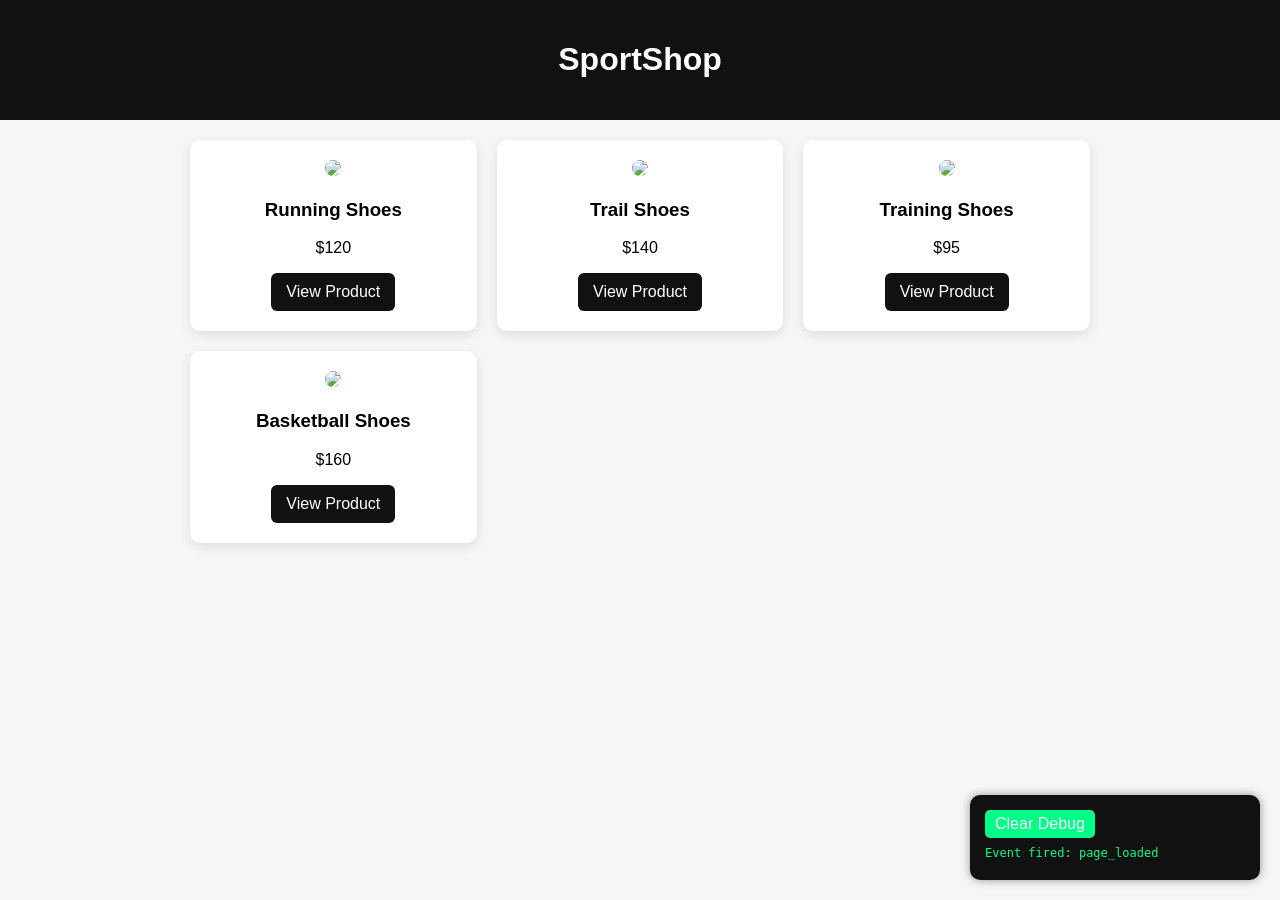
==== index.html @ c04d64f9 "First commit" ====
<!DOCTYPE html>
<html>

<head>
    <!-- Google Tag Manager -->
    <script>(function (w, d, s, l, i) {
            w[l] = w[l] || []; w[l].push({
                'gtm.start':
                    new Date().getTime(), event: 'gtm.js'
            }); var f = d.getElementsByTagName(s)[0],
                j = d.createElement(s), dl = l != 'dataLayer' ? '&l=' + l : ''; j.async = true; j.src =
                    'https://www.googletagmanager.com/gtm.js?id=' + i + dl; f.parentNode.insertBefore(j, f);
        })(window, document, 'script', 'dataLayer', 'GTM-MQ4SX8XN');</script>
    <!-- End Google Tag Manager -->

    <title>SportShop</title>

    <link rel="stylesheet" href="css/styles.css">

    <script>
        window.dataLayer = window.dataLayer || [];
    </script>

    <script src="js/tracking.js"></script>

</head>

<body onload="debugEvent('page_loaded')">
    <!-- Google Tag Manager (noscript) -->
    <noscript><iframe src="https://www.googletagmanager.com/ns.html?id=GTM-MQ4SX8XN" height="0" width="0"
            style="display:none;visibility:hidden"></iframe></noscript>
    <!-- End Google Tag Manager (noscript) -->

    <header>
        <h1>SportShop</h1>
    </header>

    <div class="container">
        <div id="product-list" class="product-grid"></div>
    </div>

    <script src="js/products.js"></script>
    <script src="js/render.js"></script>

    <div id="debug-panel">
        <button onclick="clearDebug()">Clear Debug</button>
        <div id="debug-events"></div>
    </div>
</body>

</html>
---- css/styles.css ----
body {
    font-family: Arial, sans-serif;
    background: #f5f5f5;
    margin: 0;
    padding: 0;
}

header {
    background: #111;
    color: white;
    padding: 20px;
    text-align: center;
}

.container {
    width: 900px;
    margin: auto;
    padding: 40px;
}

.product-card {
    background: white;
    padding: 30px;
    border-radius: 10px;
    box-shadow: 0 4px 10px rgba(0, 0, 0, 0.1);
    text-align: center;
}

button {
    background: #007bff;
    border: none;
    padding: 12px 20px;
    color: white;
    font-size: 16px;
    border-radius: 5px;
    cursor: pointer;
}

button:hover {
    background: #0056b3;
}

.price {
    font-size: 22px;
    margin: 10px 0;
    font-weight: bold;
}

a {
    text-decoration: none;
}

#debug-panel {
    position: fixed;
    bottom: 20px;
    right: 20px;
    width: 260px;

    background: #111;
    color: #00ff88;

    padding: 15px;
    border-radius: 10px;

    font-family: monospace;
    font-size: 12px;

    box-shadow: 0 0 10px rgba(0, 0, 0, 0.4);

    max-height: 300px;
    overflow-y: auto;

    z-index: 9999;
}

#debug-panel div {
    margin-bottom: 5px;
}

#debug-panel button{
background:#00ff88;
border:none;
padding:5px 10px;
margin-bottom:8px;
border-radius:5px;
cursor:pointer;
}

body{
font-family: Arial;
background:#f4f6f8;
margin:0;
}

.container{
max-width:1100px;
margin:auto;
padding:20px;
}

.product-grid{
display:grid;
grid-template-columns:repeat(auto-fit,minmax(250px,1fr));
gap:20px;
}

.product-card{
background:white;
padding:20px;
border-radius:10px;
box-shadow:0 4px 12px rgba(0,0,0,0.1);
text-align:center;
}

.product-card img{
width:100%;
border-radius:8px;
}

button{
background:#111;
color:white;
border:none;
padding:10px 15px;
border-radius:6px;
cursor:pointer;
}
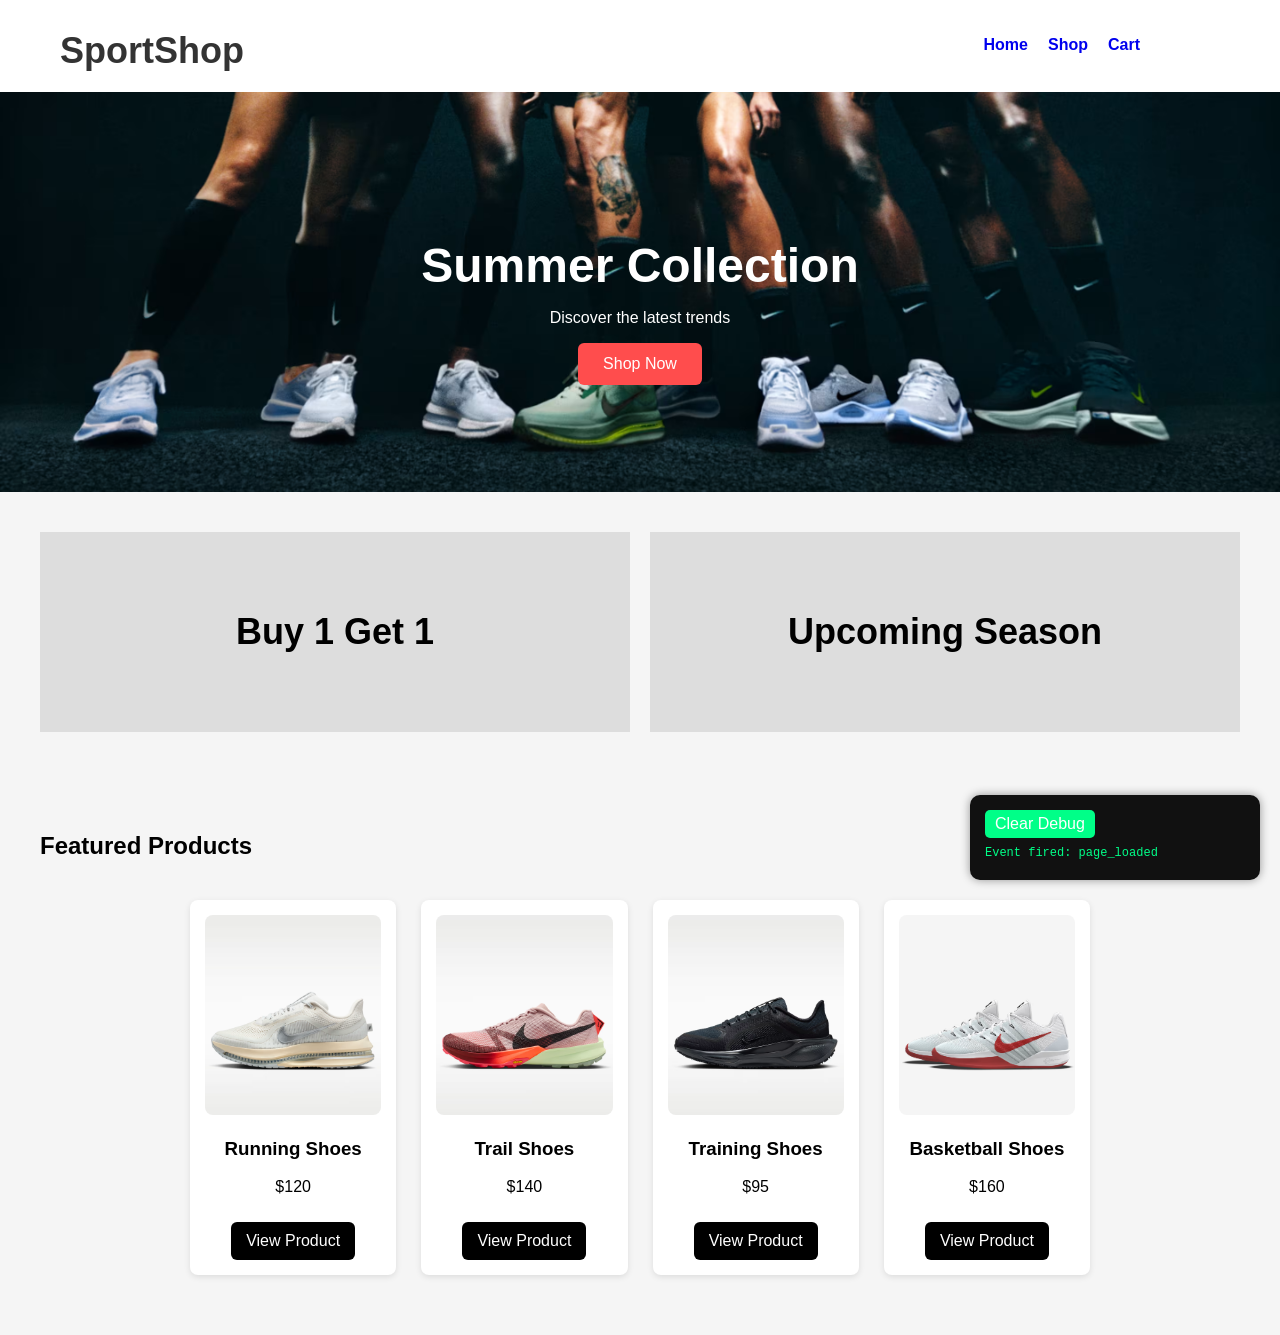
==== commit 56107d73: "fix identation" ====
--- a/index.html
+++ b/index.html
@@ -31,13 +31,54 @@
             style="display:none;visibility:hidden"></iframe></noscript>
     <!-- End Google Tag Manager (noscript) -->
 
+
     <header>
-        <h1>SportShop</h1>
+        <nav class="navbar">
+            <a href="index.html">
+                <div class="logo">SportShop</div>
+            </a>
+            <ul class="navigation">
+                <li><a href="index.html">Home</a></li>
+                <li><a href="all_products.html">Shop</a></li>
+                <li><a href="cart.html">Cart</a></li>
+            </ul>
+        </nav>
     </header>
 
-    <div class="container">
-        <div id="product-list" class="product-grid"></div>
-    </div>
+    <!-- HERO -->
+    <section class="hero">
+        <div class="hero-content">
+            <h1>Summer Collection</h1>
+            <p>Discover the latest trends</p>
+            <a href="all_products.html">
+                <button>Shop Now</button>
+            </a>
+        </div>
+    </section>
+
+    <!-- CATEGORY BANNERS -->
+    <section class="categories">
+
+        <div class="category-card" style="background-image: url('assets/banner1.png');">
+            <h2>Buy 1 Get 1</h2>
+        </div>
+
+        <div class="category-card" style="background-image: url('assets/upcoming_season.png');">
+            <h2>Upcoming Season</h2>
+        </div>
+
+    </section>
+
+    <!-- FEATURED PRODUCTS -->
+    <section class="products">
+
+        <h2>Featured Products</h2>
+
+        <div class="container">
+            <div id="product-list" class="product-grid"></div>
+        </div>
+
+    </section>
 
     <script src="js/products.js"></script>
     <script src="js/render.js"></script>
--- a/css/styles.css
+++ b/css/styles.css
@@ -5,11 +5,12 @@
     padding: 0;
 }
 
-header {
-    background: #111;
-    color: white;
-    padding: 20px;
-    text-align: center;
+.logo {
+    font-size: 36px;
+    font-weight: bold;
+    color: #333;
+    margin-top: 10px;
+    margin-left: 20px;
 }
 
 .container {
@@ -77,51 +78,172 @@
     margin-bottom: 5px;
 }
 
-#debug-panel button{
-background:#00ff88;
-border:none;
-padding:5px 10px;
-margin-bottom:8px;
-border-radius:5px;
-cursor:pointer;
-}
-
-body{
-font-family: Arial;
-background:#f4f6f8;
-margin:0;
-}
-
-.container{
-max-width:1100px;
-margin:auto;
-padding:20px;
-}
-
-.product-grid{
-display:grid;
-grid-template-columns:repeat(auto-fit,minmax(250px,1fr));
-gap:20px;
-}
-
-.product-card{
-background:white;
-padding:20px;
-border-radius:10px;
-box-shadow:0 4px 12px rgba(0,0,0,0.1);
-text-align:center;
-}
-
-.product-card img{
-width:100%;
-border-radius:8px;
-}
-
-button{
-background:#111;
-color:white;
-border:none;
-padding:10px 15px;
-border-radius:6px;
-cursor:pointer;
+#debug-panel button {
+    background: #00ff88;
+    border: none;
+    padding: 5px 10px;
+    margin-bottom: 8px;
+    border-radius: 5px;
+    cursor: pointer;
+}
+
+body {
+    font-family: Arial;
+    background: #f4f6f8;
+    margin: 0;
+}
+
+.container {
+    max-width: 1100px;
+    margin: auto;
+    padding: 20px;
+}
+
+.product-grid {
+    display: grid;
+    grid-template-columns: repeat(auto-fit, minmax(250px, 1fr));
+    gap: 20px;
+}
+
+.product-card {
+    background: white;
+    padding: 20px;
+    border-radius: 10px;
+    box-shadow: 0 4px 12px rgba(0, 0, 0, 0.1);
+    text-align: center;
+}
+
+.product-card img {
+    width: 100%;
+    border-radius: 8px;
+}
+
+button {
+    background: #111;
+    color: white;
+    border: none;
+    padding: 10px 15px;
+    border-radius: 6px;
+    cursor: pointer;
+}
+
+body {
+    font-family: Arial;
+    margin: 0;
+    background: #f5f5f5;
+}
+
+/* NAVBAR */
+
+.navbar {
+    display: flex;
+    justify-content: space-between;
+    padding: 20px 40px;
+    background: white;
+    box-shadow: 0 2px 5px rgba(0, 0, 0, 0.1);
+}
+
+.navbar ul {
+    display: flex;
+    gap: 20px;
+    list-style: none;
+    font-weight: bold;
+    margin-right: 100px;
+}
+
+/* HERO */
+
+.hero {
+    height: 400px;
+    background: url("/assets/hero.png") center/cover;
+    display: flex;
+    align-items: center;
+    justify-content: center;
+    color: white;
+    text-align: center;
+}
+
+.hero h1 {
+    font-size: 48px;
+    margin-bottom: 10px;
+}
+
+.hero button {
+    padding: 12px 25px;
+    background: #ff4d4d;
+    border: none;
+    color: white;
+    font-size: 16px;
+    cursor: pointer;
+}
+
+/* CATEGORY */
+
+.categories {
+    display: grid;
+    grid-template-columns: 1fr 1fr;
+    gap: 20px;
+    padding: 40px;
+}
+
+.category-card {
+    height: 200px;
+    background: #ddd;
+    display: flex;
+    align-items: center;
+    justify-content: center;
+    font-size: 24px;
+    font-weight: bold;
+}
+
+#cart-items .product-card img {
+    width: 200px;
+    height: 200px;
+    object-fit: cover;
+    border-radius: 5px;
+}
+
+/* PRODUCTS */
+
+.products {
+    padding: 40px;
+}
+
+.product-grid {
+    display: grid;
+    grid-template-columns: repeat(4, 1fr);
+    gap: 25px;
+}
+
+#product-detail img {
+    width: 500px;
+    height: 300px;
+    object-fit: cover;
+    display: block;
+    margin-bottom: 15px;
+}
+
+/* CARD */
+
+.product-card {
+    background: white;
+    padding: 15px;
+    border-radius: 8px;
+    box-shadow: 0 2px 6px rgba(0, 0, 0, 0.1);
+    text-align: center;
+}
+
+.product-card img {
+    width: 100%;
+    height: 200px;
+    object-fit: cover;
+}
+
+.product-card button {
+    margin-top: 10px;
+    padding: 10px 15px;
+    background: black;
+    color: white;
+    border: none;
+    cursor: pointer;
 }
